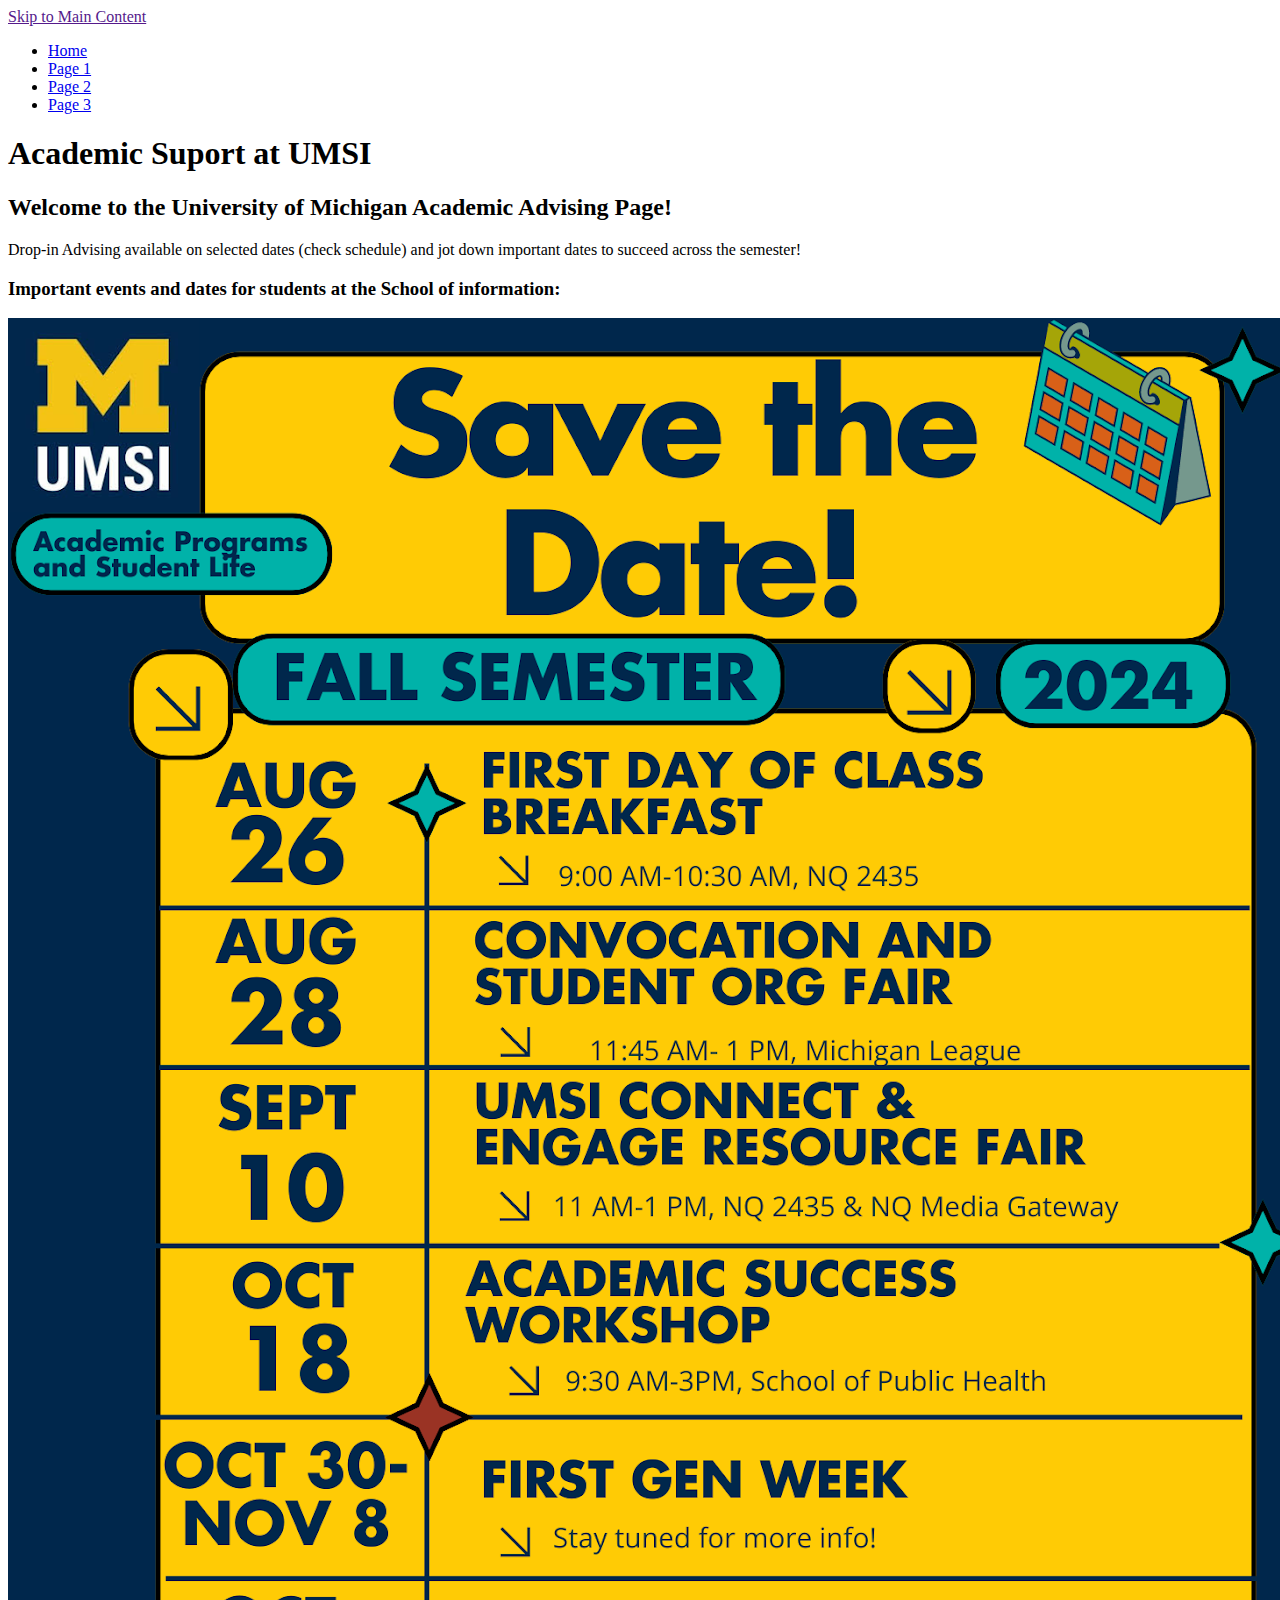
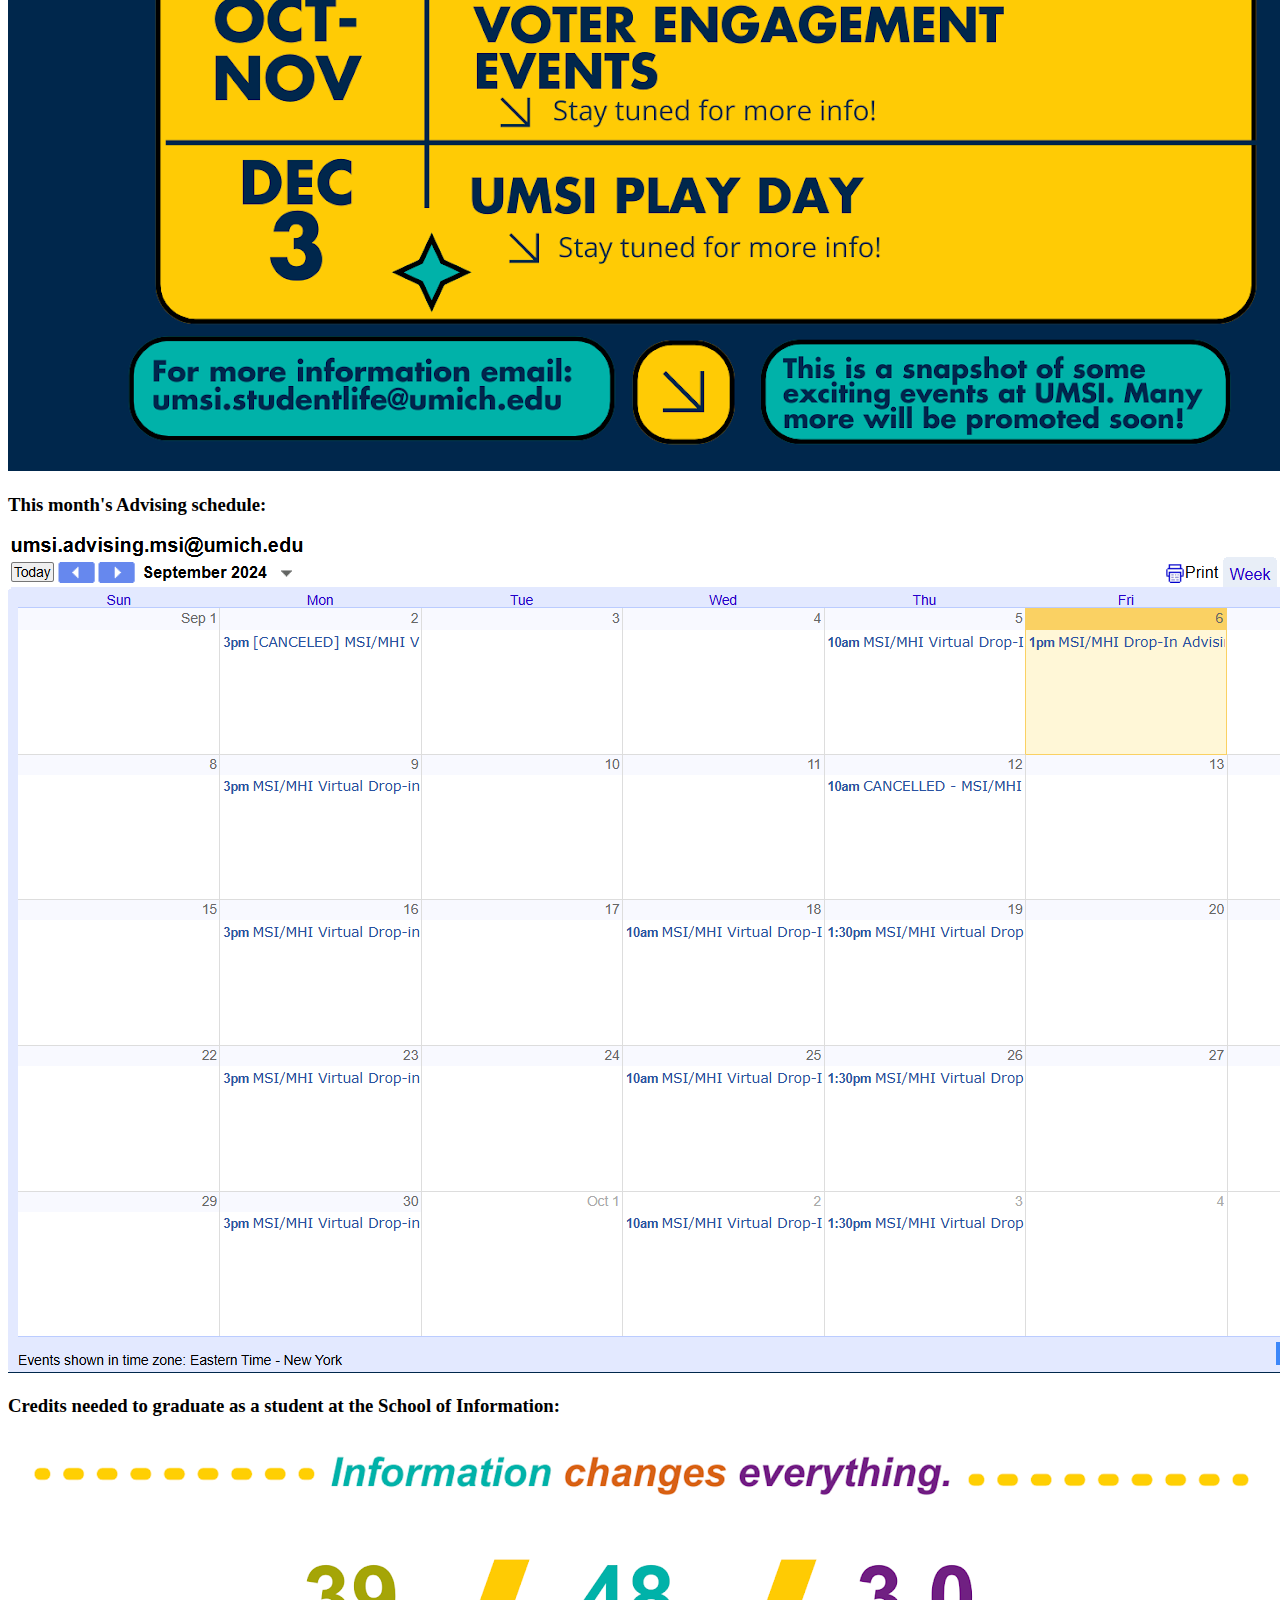
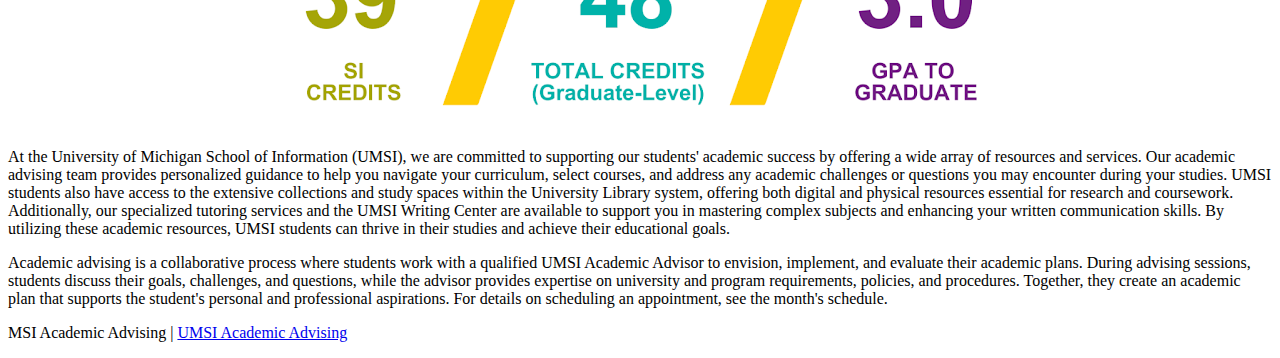
==== AcademicSupport.html @ 2be9638d "Add files via upload" ====
<!DOCTYPE html>
<html lang="en">
<head>
    <meta charset="UTF-8">
    <meta name="viewport" content="width=device-width, initial-scale=1.0">
    <title>Page 1</title>
</head>
<body>
    <header>
        <a href = "">Skip to Main Content</a>
        <nav>
            <ul>
                <li><a href = "index.html">Home</a></li>
                <li><a href = "AcademicSupport.html">Page 1</a></li>
                <li><a href = "FoodPantry.html">Page 2</a></li>
                <li><a href = "FirstGen.html">Page 3</a></li>
            </ul>
        </nav>
        <h1>Academic Suport at UMSI</h1>

    </header>
    <main>
        <section>
            <h2> Welcome to the University of Michigan Academic Advising Page!</h2>
            <p> Drop-in Advising available on selected dates (check schedule) and jot down important dates to succeed across the semester!</p>
            <h3> Important events and dates for students at the School of information:</h3>
            <img src="/images/UMSI Upcoming Fall Events Flyer.png" alt=" Important dates for UMSI students.">
        </section>
        <section>
            <h3> This month's Advising schedule:</h3>
            <img src="/images/Calendar.png" alt=" These are the dates where students can drop into a zoom meeting and ask an advisor any questions."
        </section>
        <section>
            <h3> Credits needed to graduate as a student at the School of Information:</h3>
            <img src="/images/Information changes everything.png" alt=" Requirements for graduate students at the School of Information.">
            <div>
            <p>At the University of Michigan School of Information (UMSI), we are committed to supporting our students' academic success by offering a wide array of resources and services. Our academic advising team provides personalized guidance to help you navigate your curriculum, select courses, and address any academic challenges or questions you may encounter during your studies. UMSI students also have access to the extensive collections and study spaces within the University Library system, offering both digital and physical resources essential for research and coursework. Additionally, our specialized tutoring services and the UMSI Writing Center are available to support you in mastering complex subjects and enhancing your written communication skills. By utilizing these academic resources, UMSI students can thrive in their studies and achieve their educational goals. </p>

        </div></section>
        

<div><p>
    Academic advising is a collaborative process where students work with a qualified UMSI Academic Advisor to envision, implement, and evaluate their academic plans. During advising sessions, students discuss their goals, challenges, and questions, while the advisor provides expertise on university and program requirements, policies, and procedures. Together, they create an academic plan that supports the student's personal and professional aspirations.
    
    For details on scheduling an appointment, see the month's schedule.</p></div>
            
            <!-- Jackie Wolf -->
    
    </main>
    <footer>
        <p>MSI Academic Advising | <a href="https://sites.google.com/umich.edu/msiacademicadvising/student-support-resources">UMSI Academic Advising </a></p>
    </footer>
</body>

</html>
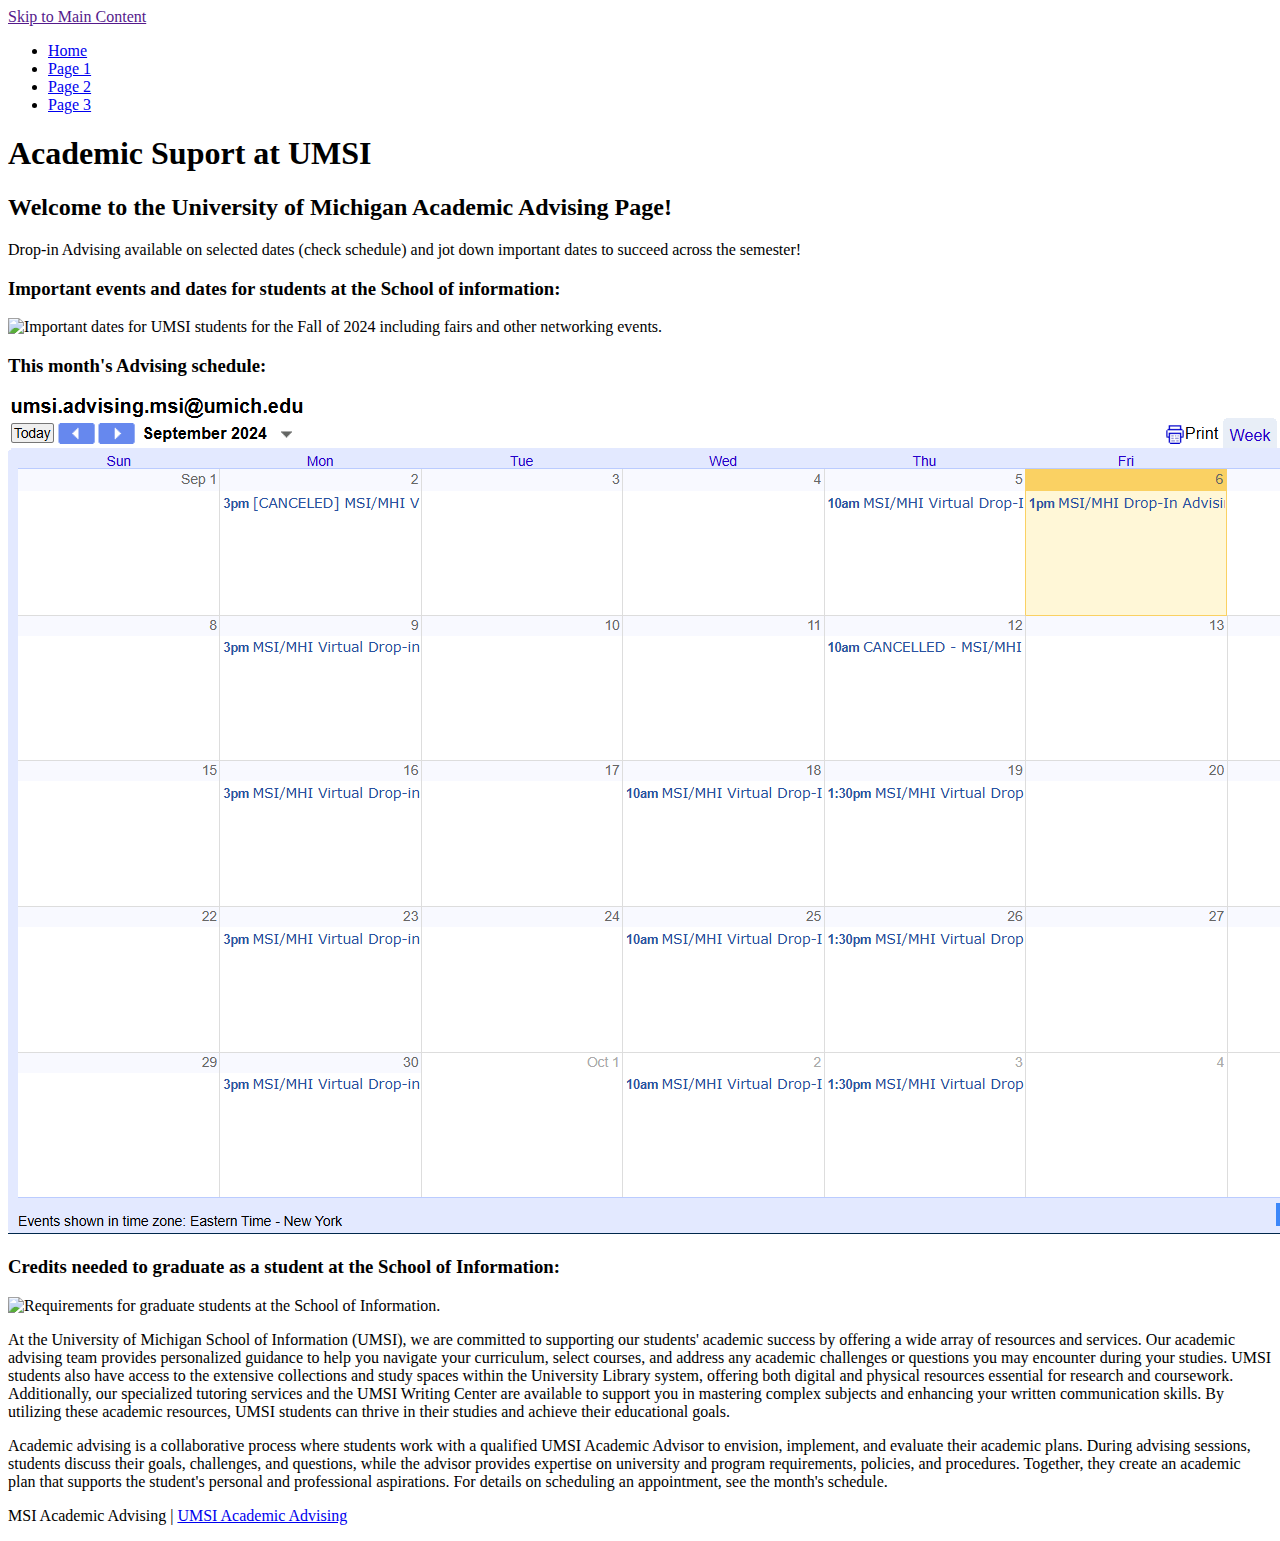
==== commit b10dfe07: "Add files via upload" ====
--- a/AcademicSupport.html
+++ b/AcademicSupport.html
@@ -24,25 +24,26 @@
             <h2> Welcome to the University of Michigan Academic Advising Page!</h2>
             <p> Drop-in Advising available on selected dates (check schedule) and jot down important dates to succeed across the semester!</p>
             <h3> Important events and dates for students at the School of information:</h3>
-            <img src="/images/UMSI Upcoming Fall Events Flyer.png" alt=" Important dates for UMSI students.">
+            <img src="/images/UMSIevents.png" alt=" Important dates for UMSI students for the Fall of 2024 including fairs and other networking events.">
         </section>
         <section>
             <h3> This month's Advising schedule:</h3>
-            <img src="/images/Calendar.png" alt=" These are the dates where students can drop into a zoom meeting and ask an advisor any questions."
+            <img src="/images/Calendar.png" alt="These are the dates where students can drop into a Zoom meeting and ask an advisor any questions.">
         </section>
         <section>
             <h3> Credits needed to graduate as a student at the School of Information:</h3>
-            <img src="/images/Information changes everything.png" alt=" Requirements for graduate students at the School of Information.">
+            <img src="/images/Information.png" alt=" Requirements for graduate students at the School of Information.">
             <div>
             <p>At the University of Michigan School of Information (UMSI), we are committed to supporting our students' academic success by offering a wide array of resources and services. Our academic advising team provides personalized guidance to help you navigate your curriculum, select courses, and address any academic challenges or questions you may encounter during your studies. UMSI students also have access to the extensive collections and study spaces within the University Library system, offering both digital and physical resources essential for research and coursework. Additionally, our specialized tutoring services and the UMSI Writing Center are available to support you in mastering complex subjects and enhancing your written communication skills. By utilizing these academic resources, UMSI students can thrive in their studies and achieve their educational goals. </p>
-
-        </div></section>
+            </div>
+        </section>
         
 
 <div><p>
     Academic advising is a collaborative process where students work with a qualified UMSI Academic Advisor to envision, implement, and evaluate their academic plans. During advising sessions, students discuss their goals, challenges, and questions, while the advisor provides expertise on university and program requirements, policies, and procedures. Together, they create an academic plan that supports the student's personal and professional aspirations.
     
-    For details on scheduling an appointment, see the month's schedule.</p></div>
+    For details on scheduling an appointment, see the month's schedule.</p>
+</div>
             
             <!-- Jackie Wolf -->
     
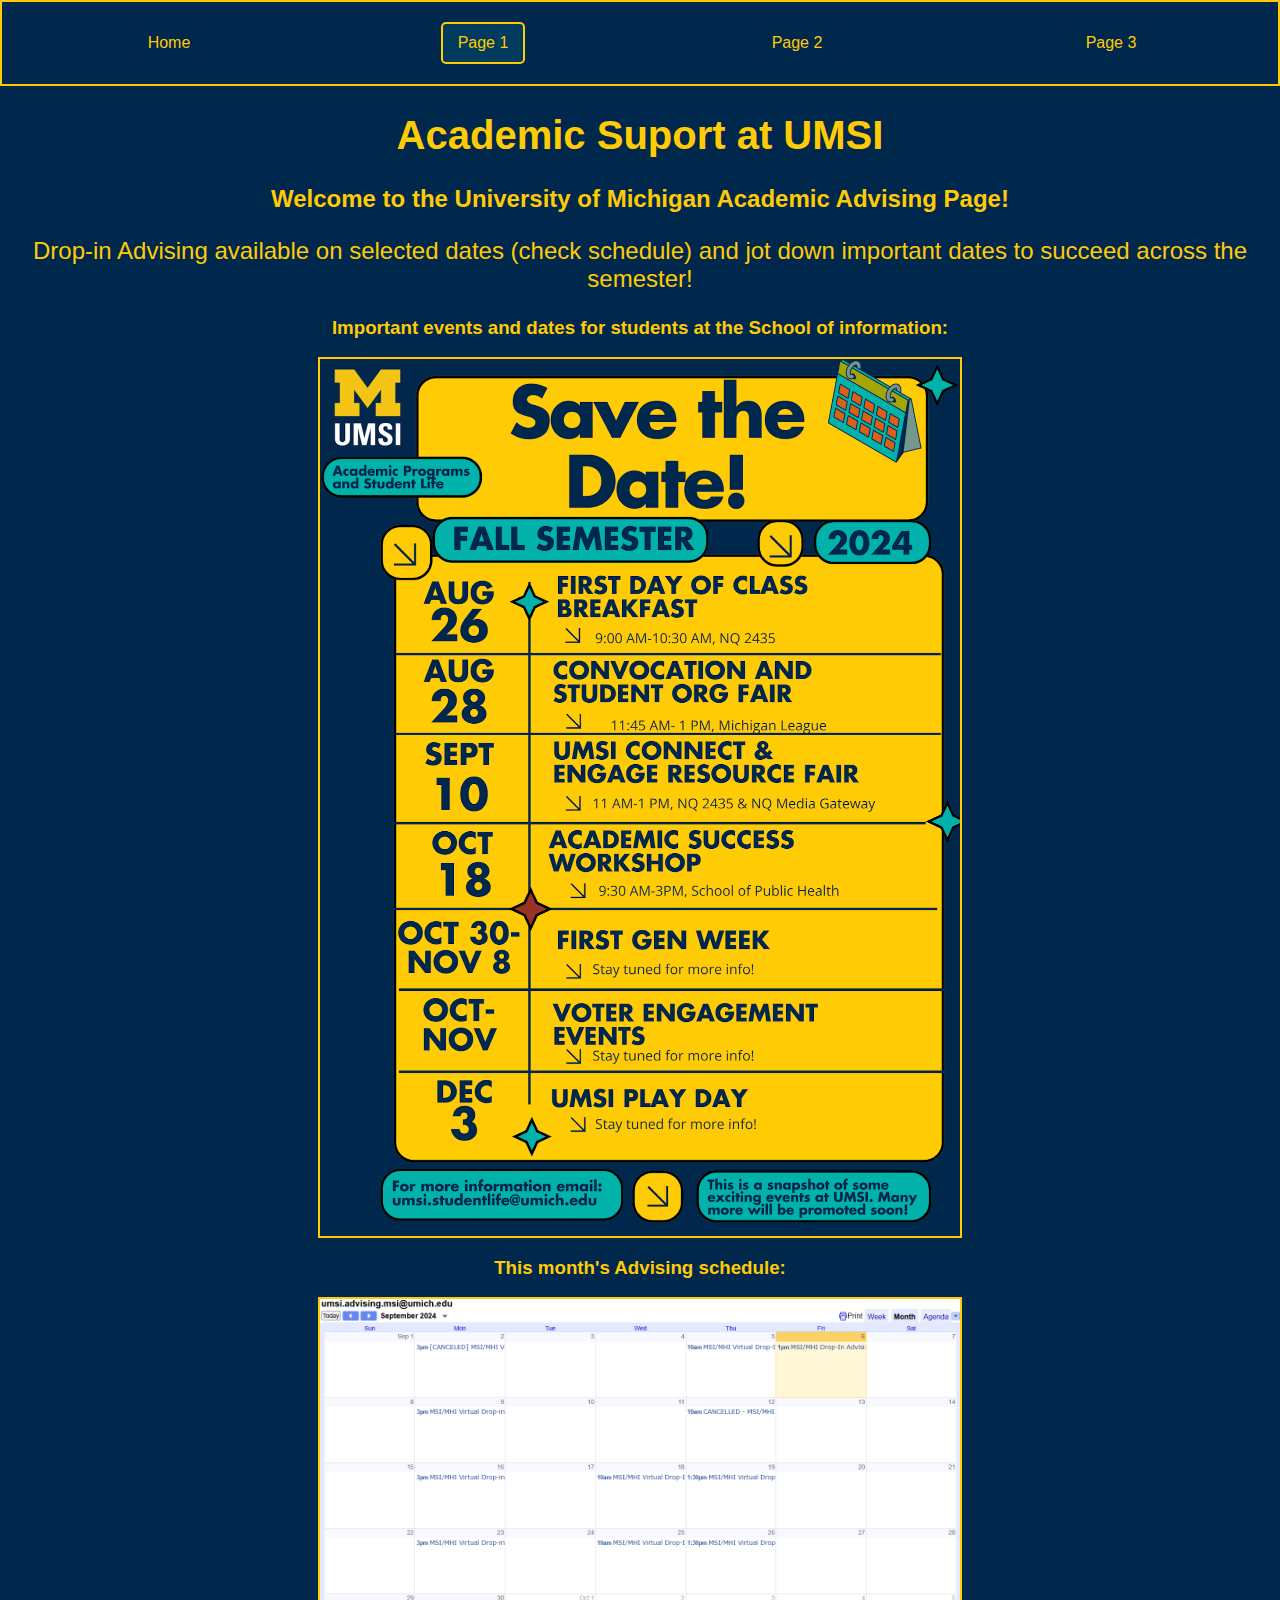
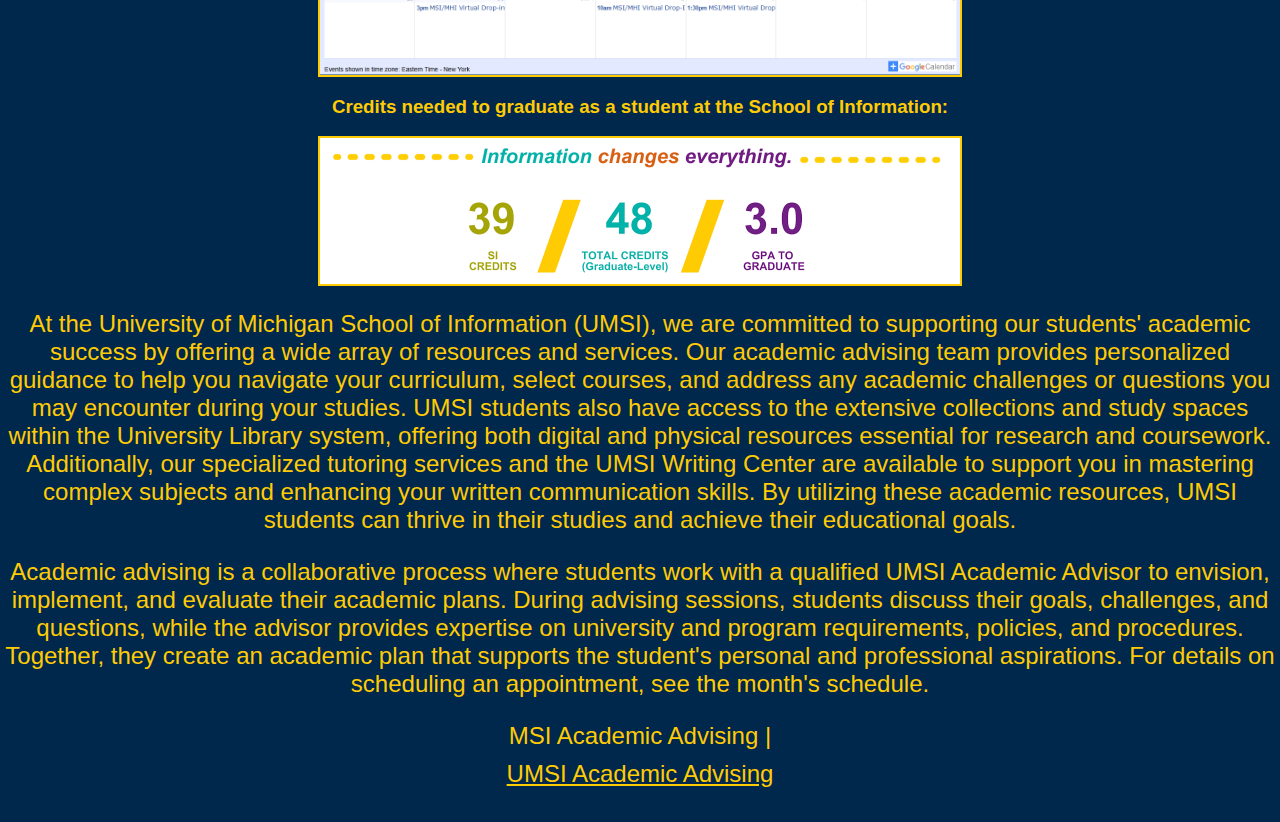
==== commit b77504ac: "Add files via upload" ====
--- a/AcademicSupport.html
+++ b/AcademicSupport.html
@@ -4,35 +4,37 @@
     <meta charset="UTF-8">
     <meta name="viewport" content="width=device-width, initial-scale=1.0">
     <title>Page 1</title>
+    <link rel="stylesheet" href="css/reset.css">
+    <link rel="stylesheet" href="css/style.css">
 </head>
 <body>
     <header>
-        <a href = "">Skip to Main Content</a>
+        <a href ="#main" class="skip-link">Skip to Main Content</a>
         <nav>
             <ul>
-                <li><a href = "index.html">Home</a></li>
-                <li><a href = "AcademicSupport.html">Page 1</a></li>
-                <li><a href = "FoodPantry.html">Page 2</a></li>
-                <li><a href = "FirstGen.html">Page 3</a></li>
+                <li><a href = "index.html" class="normal-link">Home</a></li>
+                <li><a href = "AcademicSupport.html" class="active">Page 1</a></li> <!-- makes border aorund page 1-->
+                <li><a href = "FoodPantry.html" class="normal-link">Page 2</a></li>
+                <li><a href = "FirstGen.html" class="normal-link">Page 3</a></li>
             </ul>
         </nav>
         <h1>Academic Suport at UMSI</h1>
 
     </header>
-    <main>
-        <section>
+    <main id="main">
+        <section class="image-container">
             <h2> Welcome to the University of Michigan Academic Advising Page!</h2>
             <p> Drop-in Advising available on selected dates (check schedule) and jot down important dates to succeed across the semester!</p>
             <h3> Important events and dates for students at the School of information:</h3>
-            <img src="/images/UMSIevents.png" alt=" Important dates for UMSI students for the Fall of 2024 including fairs and other networking events.">
+            <img src="images/UMSIevents.png" alt=" Important dates for UMSI students for the Fall of 2024 including fairs and other networking events.">
         </section>
-        <section>
+        <section class="image-container">
             <h3> This month's Advising schedule:</h3>
-            <img src="/images/Calendar.png" alt="These are the dates where students can drop into a Zoom meeting and ask an advisor any questions.">
+            <img src="images/Calendar.png" alt="These are the dates where students can drop into a Zoom meeting and ask an advisor any questions.">
         </section>
-        <section>
+        <section class="image-container">
             <h3> Credits needed to graduate as a student at the School of Information:</h3>
-            <img src="/images/Information.png" alt=" Requirements for graduate students at the School of Information.">
+            <img src="images/Information.png" alt=" Requirements for graduate students at the School of Information.">
             <div>
             <p>At the University of Michigan School of Information (UMSI), we are committed to supporting our students' academic success by offering a wide array of resources and services. Our academic advising team provides personalized guidance to help you navigate your curriculum, select courses, and address any academic challenges or questions you may encounter during your studies. UMSI students also have access to the extensive collections and study spaces within the University Library system, offering both digital and physical resources essential for research and coursework. Additionally, our specialized tutoring services and the UMSI Writing Center are available to support you in mastering complex subjects and enhancing your written communication skills. By utilizing these academic resources, UMSI students can thrive in their studies and achieve their educational goals. </p>
             </div>
--- a/css/style.css
+++ b/css/style.css
@@ -0,0 +1,119 @@
+body {
+    margin: 0; /* removes default margin*/
+    font-family: Arial, sans-serif; 
+    color: #ffcb05; /* makes text yellow for all website*/
+    background-color: #00274c; /* makes blue background for whole website*/
+}
+/*this makes the background of the whole website blue and the font color yellow and the font more readable*/
+ul{
+    list-style-type: none;/* removes vullet points*/
+    padding: 10px;
+    margin: 0 auto;/* centers list*/
+    display: grid; /**/
+    grid-template-columns: repeat(auto-fit, minmax(100px, 1fr)); /*adjusts the number of columns based on available space, with a minimum width of 100px per column.*/
+    width: 100%; /*makes the list take up the full screen width, this is usually accompanied by max-width:100%*/
+    box-sizing: border-box;/* ensures padding and borders are included in the element's width.*/
+    place-items: center;
+    border: 2px solid #ffcb05; /* adds yellow border*/
+}
+
+
+a {
+    color: #ffcb05;/* makes link yellow*/
+    display: grid;
+    background-color: #00274c;
+    text-align: center;/* this is possible due to display:grid */
+    padding: 10px;
+}
+
+a:hover, a:focus {
+    text-decoration: underline; /* adds an underline when the mouse hovers over a*/
+}
+
+h1 {
+    display: grid; 
+    text-align: center; 
+    font-style: bold;
+    font-size: 2.5rem ;
+}
+
+h2, p{
+    display: grid; /**/
+    text-align: center; /**/
+    font-style: bold;/**/
+    font-size: 1.5rem ; /**/
+}
+
+
+li {
+    display: grid; 
+    place-items: center; 
+    list-style-type: none; /* takes out bullets*/
+    color: #ffcb05; 
+    padding: 10px;
+    width: 100%; 
+    box-sizing: border-box;/**/ 
+    white-space: normal;
+    overflow: visible;/*allows the text to wrap normally without cutting off or overflowing content. along with the white space this is possible*/
+}
+
+h3, figcaption {
+    text-align: center; /**/
+    font-weight: bold; /**/
+    color: #ffcb05;/**/
+    background-color: #00274c;/**/
+  }
+
+.img-container {
+    display: grid;                
+    place-items: center;  
+    height: 50vh; 
+    overflow: hidden;     /* hides any image that overflows*/                 
+  }
+
+img {           
+    height: 100%;  /**/
+    width: 50%; /**/
+    border: 2px solid #ffcb05;/**/ 
+    object-fit: contain;   /* makes image fit in container without overflow*/
+    place-items: center;  
+    size: 25px;   /**/
+    display: block;/**/
+    margin-left: auto;/* this alone with the other margin center the image*/
+    margin-right: auto;/**/
+    width: 50%;/**/
+  }
+
+.skip-link {
+    position: absolute;
+    left: -9999px; /* this along with position hide the skip to main*/
+    top: 0; /**/
+}
+
+.skip-link:focus {
+    left: 10px; /**/
+    top: 10px; /* this along with left makes skip to main show up when focused*/
+    background-color: #ffcb05;/**/ 
+    color: #00274c; /**/
+    padding: 10px; /**/
+    z-index: 1000; /**/
+    border: 2px solid #00274c;/**/ 
+}
+
+.blue-m {
+    width: 500px; /* individual picture edit*/
+}
+
+nav a {
+    padding: 10px 15px; /* Padding around the link */
+    text-decoration: none; /* Remove underline */
+    color: #ffcb05; /* Yellow text color */
+    background-color: #00274c; /* Dark blue background */
+    border: 2px solid transparent; /* No border by default */
+    border-radius: 5px; /* Optional: rounded corners */
+}
+
+nav a.active {
+    border: 2px solid #ffcb05; /* Yellow border for active link */
+    background-color: #003a5c; /* Darker blue background for active link */
+}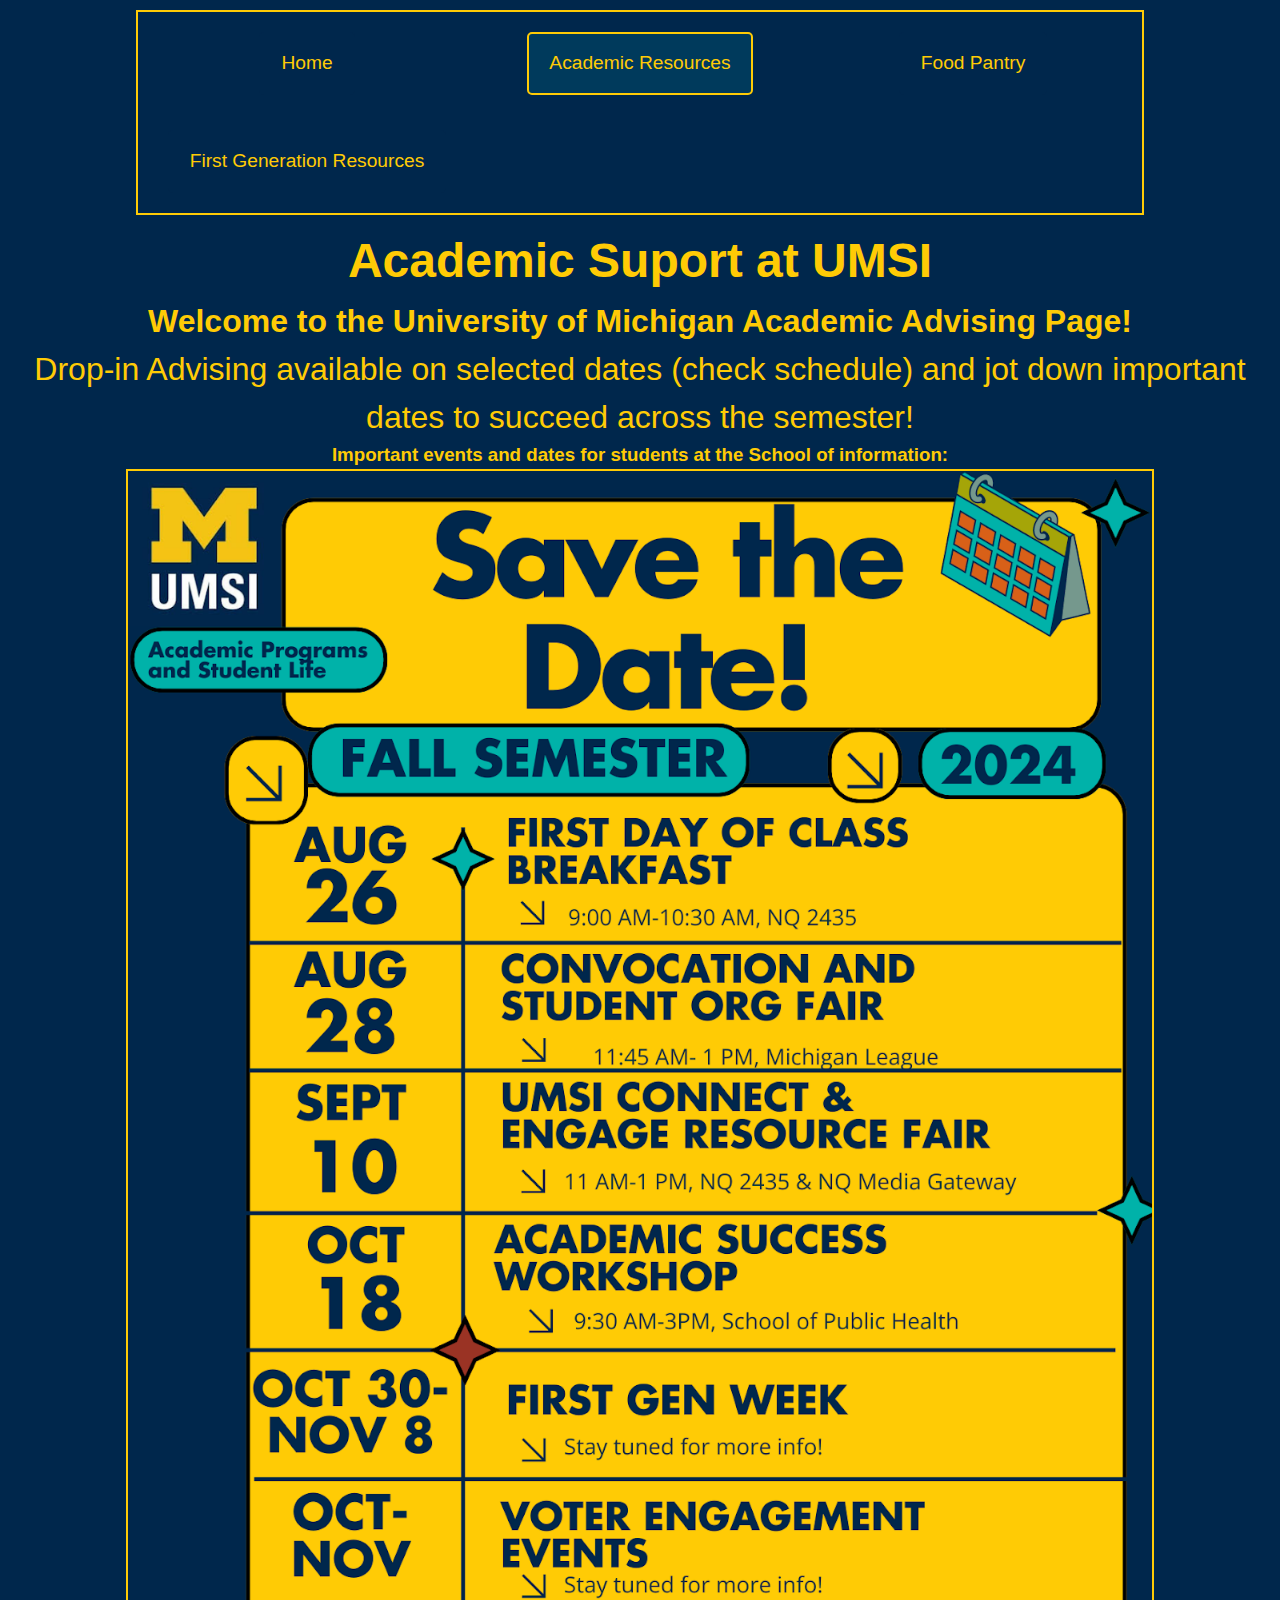
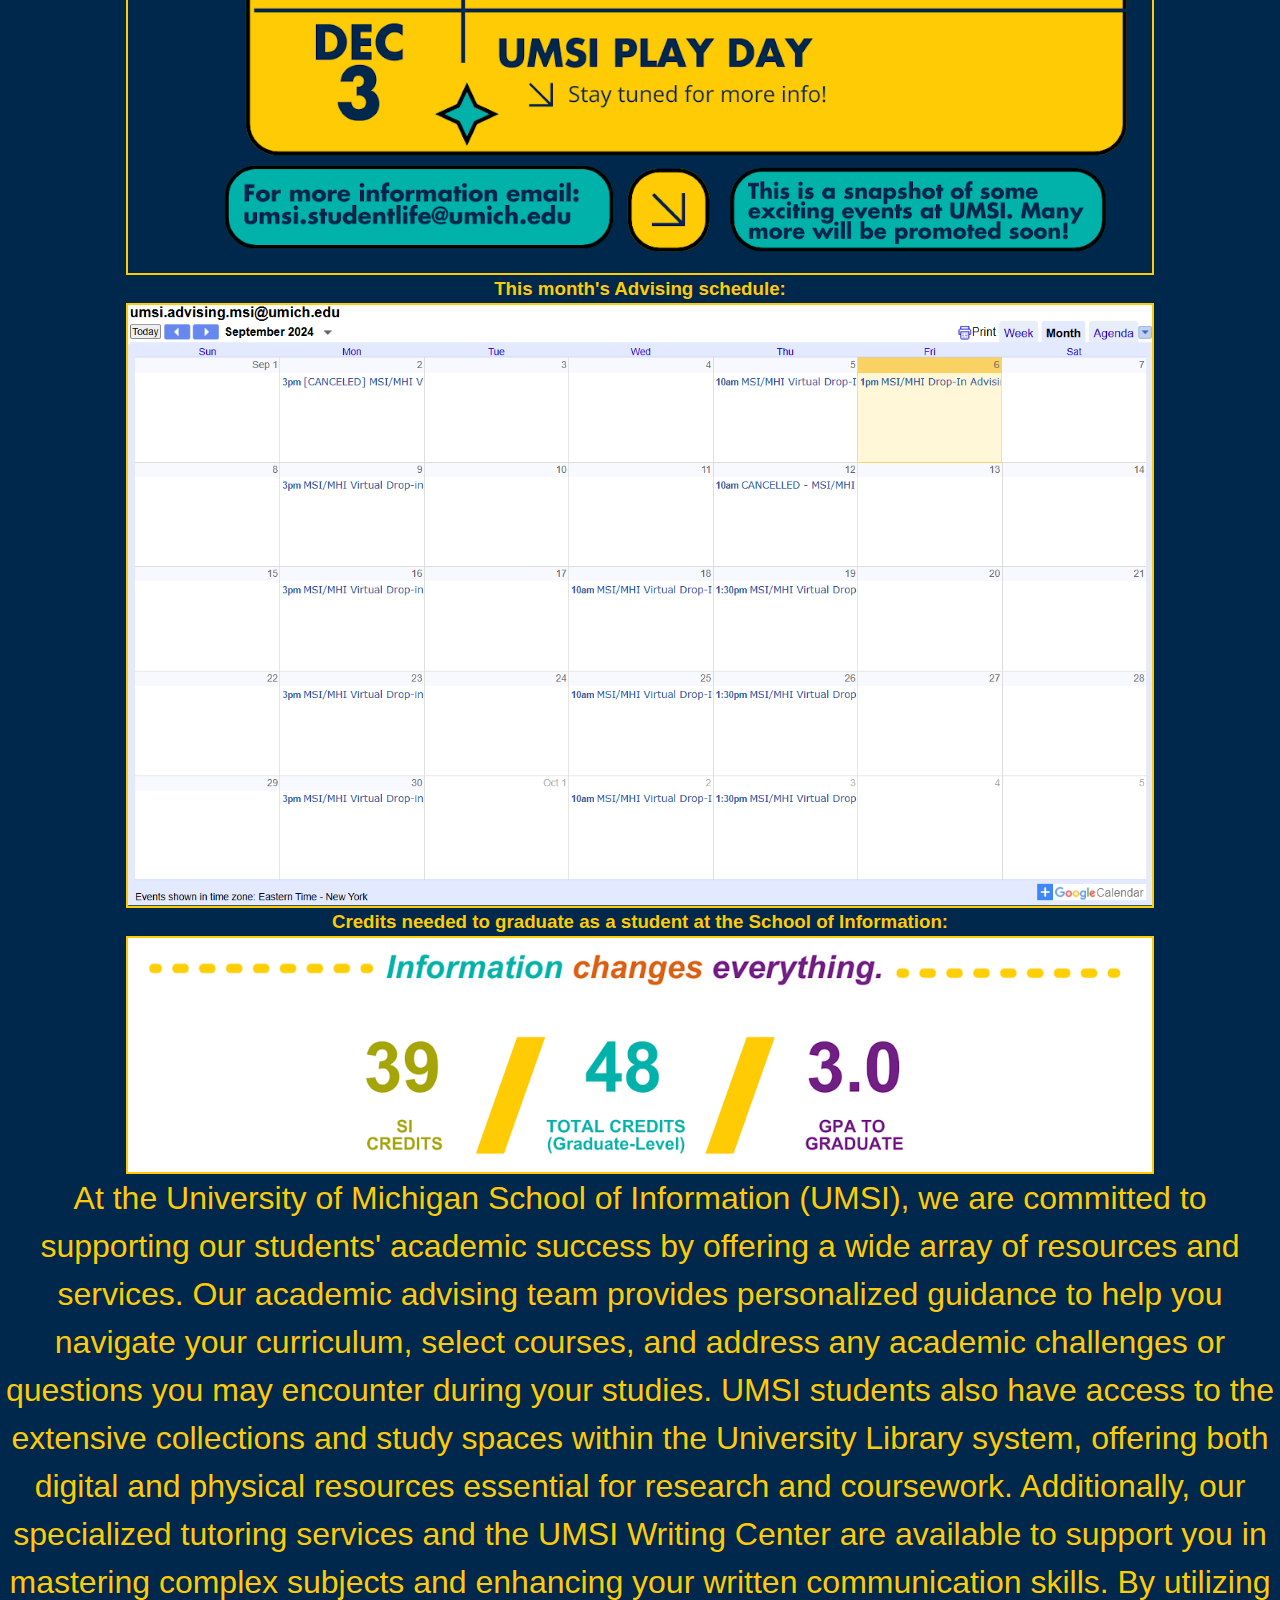
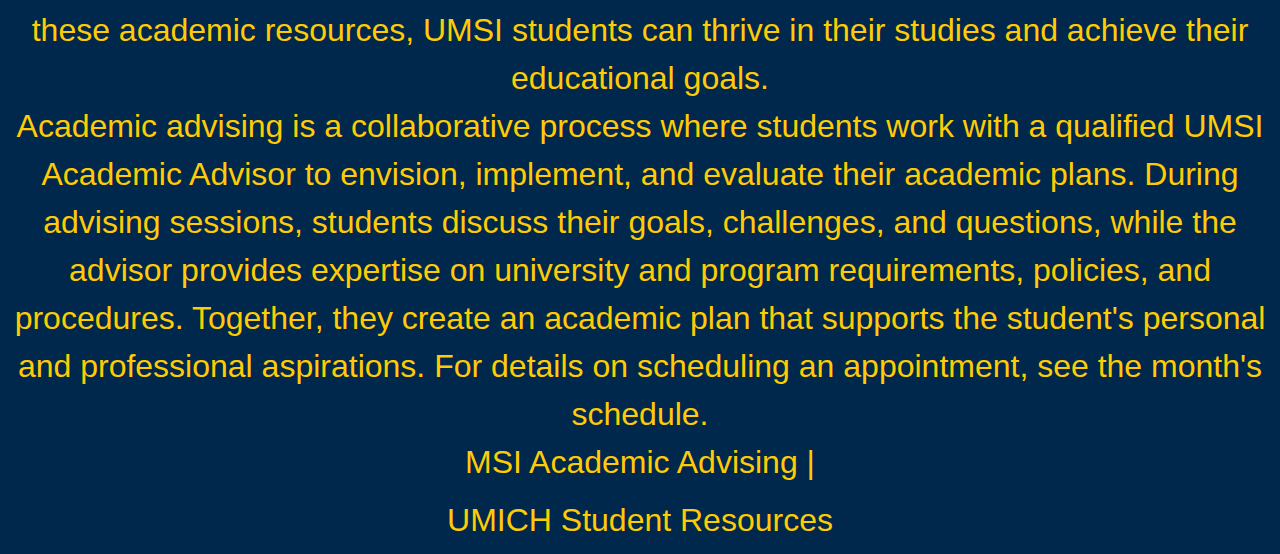
==== commit 13f44761: "Add files via upload" ====
--- a/AcademicSupport.html
+++ b/AcademicSupport.html
@@ -13,9 +13,9 @@
         <nav>
             <ul>
                 <li><a href = "index.html" class="normal-link">Home</a></li>
-                <li><a href = "AcademicSupport.html" class="active">Page 1</a></li> <!-- makes border aorund page 1-->
-                <li><a href = "FoodPantry.html" class="normal-link">Page 2</a></li>
-                <li><a href = "FirstGen.html" class="normal-link">Page 3</a></li>
+                <li><a href = "AcademicSupport.html" class="active">Academic Resources</a></li> <!-- makes border aorund page 1-->
+                <li><a href = "FoodPantry.html" class="normal-link">Food Pantry</a></li>
+                <li><a href = "FirstGen.html" class="normal-link">First Generation Resources</a></li>
             </ul>
         </nav>
         <h1>Academic Suport at UMSI</h1>
@@ -51,8 +51,11 @@
     
     </main>
     <footer>
-        <p>MSI Academic Advising | <a href="https://sites.google.com/umich.edu/msiacademicadvising/student-support-resources">UMSI Academic Advising </a></p>
+        <p>MSI Academic Advising | <a href="https://sites.google.com/umich.edu/msiacademicadvising/student-support-resources">UMICH Student Resources</a></p>
     </footer>
+    <script>
+        document.getElementById("year").textContent = new Date().getFullYear();
+    </script>
 </body>
 
 </html>--- a/css/style.css
+++ b/css/style.css
@@ -4,13 +4,16 @@
     color: #ffcb05; /* makes text yellow for all website*/
     background-color: #00274c; /* makes blue background for whole website*/
 }
+
 /*this makes the background of the whole website blue and the font color yellow and the font more readable*/
+
 ul{
     list-style-type: none;/* removes vullet points*/
     padding: 10px;
     margin: 0 auto;/* centers list*/
     display: grid; /**/
-    grid-template-columns: repeat(auto-fit, minmax(100px, 1fr)); /*adjusts the number of columns based on available space, with a minimum width of 100px per column.*/
+    grid-template-columns: repeat(3, 1fr); /* Creates 3 equal columns */
+    gap: 10px; /*adjusts the number of columns based on available space, with a minimum width of 100px per column.*/
     width: 100%; /*makes the list take up the full screen width, this is usually accompanied by max-width:100%*/
     box-sizing: border-box;/* ensures padding and borders are included in the element's width.*/
     place-items: center;
@@ -20,8 +23,8 @@
 
 a {
     color: #ffcb05;/* makes link yellow*/
+    background-color: #00274c;
     display: grid;
-    background-color: #00274c;
     text-align: center;/* this is possible due to display:grid */
     padding: 10px;
 }
@@ -31,14 +34,12 @@
 }
 
 h1 {
-    display: grid; 
     text-align: center; 
     font-style: bold;
     font-size: 2.5rem ;
 }
 
 h2, p{
-    display: grid; /**/
     text-align: center; /**/
     font-style: bold;/**/
     font-size: 1.5rem ; /**/
@@ -46,7 +47,7 @@
 
 
 li {
-    display: grid; 
+    display: grid;
     place-items: center; 
     list-style-type: none; /* takes out bullets*/
     color: #ffcb05; 
@@ -104,16 +105,69 @@
     width: 500px; /* individual picture edit*/
 }
 
+nav {
+    display: flex;  
+    justify-content: center; 
+    background-color: #00274c;
+    padding: 10px;
+}
+
 nav a {
     padding: 10px 15px; /* Padding around the link */
     text-decoration: none; /* Remove underline */
     color: #ffcb05; /* Yellow text color */
-    background-color: #00274c; /* Dark blue background */
-    border: 2px solid transparent; /* No border by default */
-    border-radius: 5px; /* Optional: rounded corners */
+    background-color: #00274c; 
+    border: 2px solid transparent; 
+    border-radius: 5px; 
+    margin: 0 5px;
 }
 
 nav a.active {
     border: 2px solid #ffcb05; /* Yellow border for active link */
-    background-color: #003a5c; /* Darker blue background for active link */
-}+    background-color: #003a5c; /*background for active link */
+}
+
+@media (min-width: 768px) {
+    ul {
+        grid-template-columns: repeat(3, 1fr);
+        gap: 15px; 
+        max-width: 80%; 
+    }
+
+    
+    h1 {
+        font-size: 3rem;
+    }
+
+    h2, p {
+        font-size: 2rem;
+    }
+
+    
+    nav a {
+        padding: 15px 20px;
+        font-size: 1.2rem;
+    }
+
+    
+    img {
+        width: 80%;
+    }
+}
+
+/*challenge*/
+
+.img-container img {
+    height: 100%;
+    width: 50%;
+    border: 2px solid #ffcb05;
+    object-fit: contain;
+    transition: transform 0.3s ease;  
+    display: block;
+    margin-left: auto;
+    margin-right: auto;
+}
+
+.img-container img:hover {
+    transform: scale(1.1);  
+}
